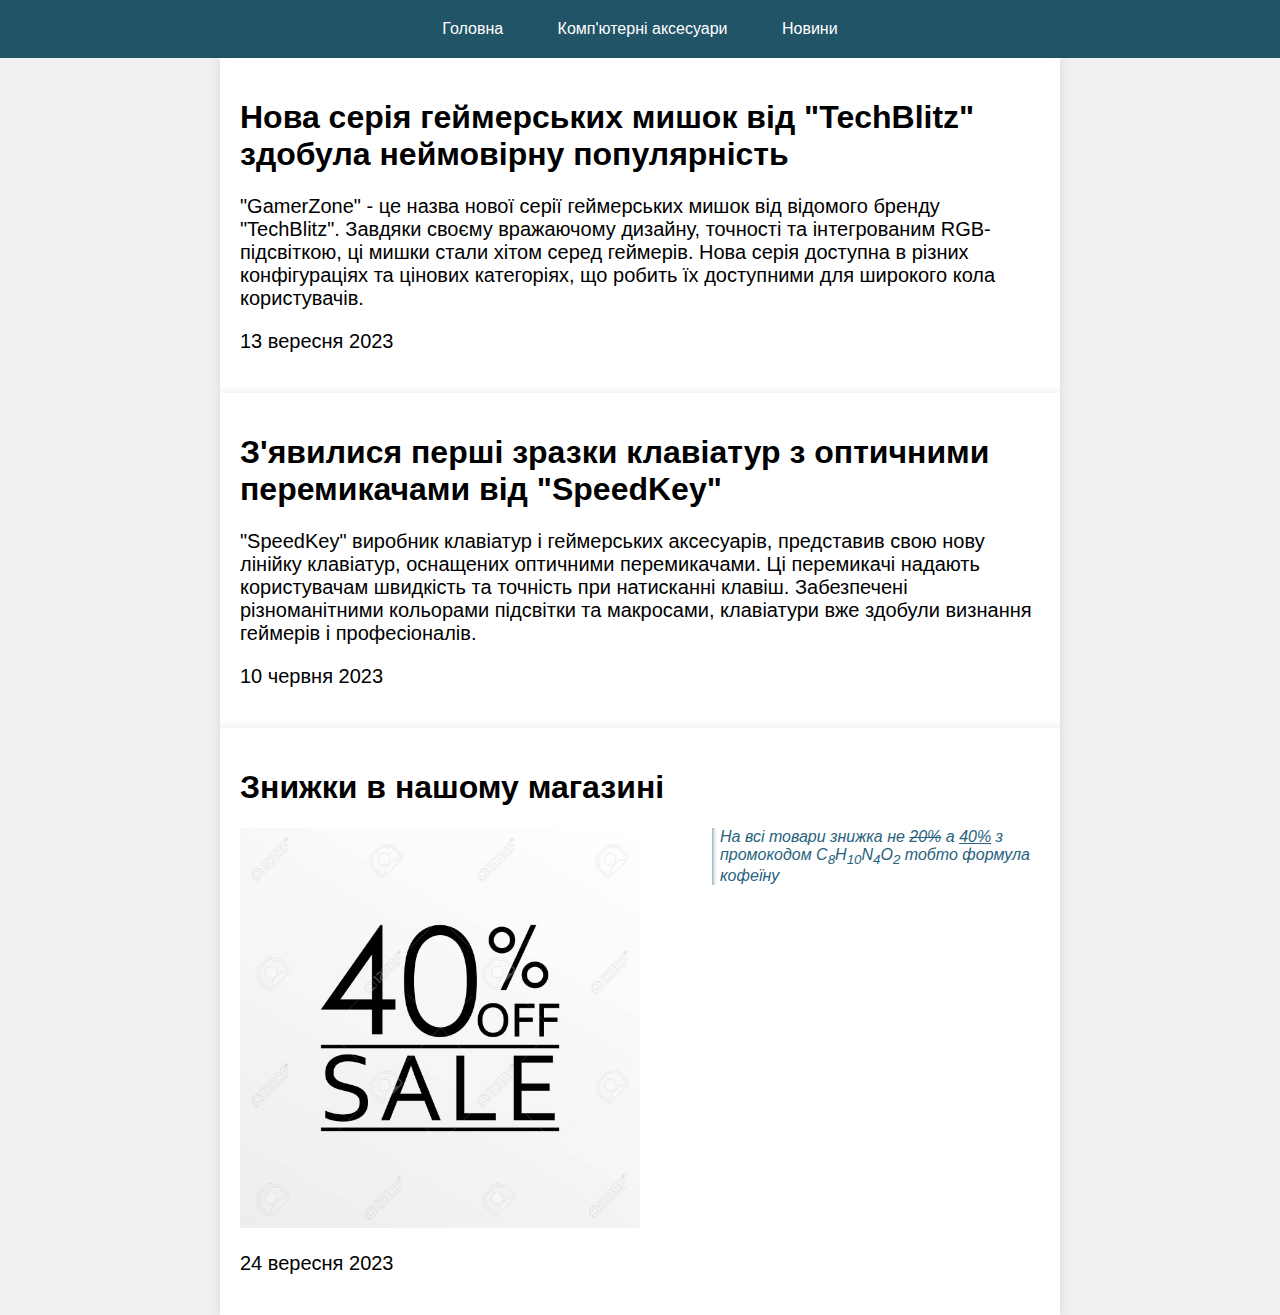
==== news.html @ 042e8c0a "add css" ====
<!DOCTYPE html>
<html lang="uk">
  <head>
    <meta charset="UTF-8" />
    <meta name="viewport" content="width=device-width, initial-scale=1.0" />
    <title>Новини</title>
    <link href="/css/mycss.css" rel="stylesheet" />
  </head>
  <body>
    <header>
      <a href="./index.html">Головна</a>
      <a href="./store.html">Комп'ютерні аксесуари</a>
      <a href="./news.html">Новини</a>
    </header>
    <div class="container">
      <h1>
        Нова серія геймерських мишок від "TechBlitz" здобула неймовірну
        популярність
      </h1>
      <p>
        "GamerZone" - це назва нової серії геймерських мишок від відомого бренду
        "TechBlitz". Завдяки своєму вражаючому дизайну, точності та інтегрованим
        RGB-підсвіткою, ці мишки стали хітом серед геймерів. Нова серія доступна
        в різних конфігураціях та цінових категоріях, що робить їх доступними
        для широкого кола користувачів.
      </p>
      <p>13 вересня 2023</p>
    </div>
    <div class="container">
      <h1>
        З'явилися перші зразки клавіатур з оптичними перемикачами від "SpeedKey"
      </h1>
      <p>
        "SpeedKey" виробник клавіатур і геймерських аксесуарів, представив свою
        нову лінійку клавіатур, оснащених оптичними перемикачами. Ці перемикачі
        надають користувачам швидкість та точність при натисканні клавіш.
        Забезпечені різноманітними кольорами підсвітки та макросами, клавіатури
        вже здобули визнання геймерів і професіоналів.
      </p>
      <p>10 червня 2023</p>
    </div>
    <div class="container">
      <h1>Знижки в нашому магазині</h1>
      <img src="sale.jpg" style="height: 400px;"/>
      <aside id="aside1">
        На всі товари <span id="sales" title="sales">знижка</span> не
        <del lang="en" id="del1" class="sales">20%</del> а
        <ins lang="en">40%</ins> з промокодом C<sub id="sub1">8</sub
        >H<sub>10</sub>N<sub>4</sub>O<sub>2</sub> тобто формула кофеїну
      </aside>
      <p>24 вересня 2023</p>
    </div>
  </body>
</html>
---- css/mycss.css ----
body {
  font-family: Arial, sans-serif;
  background-color: #f0f0f0;
  margin: 0;
  padding: 0;
}

header {
  background-color: hsl(197, 51%, 27%);
  color: #f9f8f8;
  padding: 20px;
  text-align: center;
}

header a {
  color: rgb(255, 255, 255);
  text-decoration: none;
  margin: 25px;
}

a:hover {
  color: rgb(65, 132, 209);
}

h5::first-line {
  color: gray;
}

div > p {
  font-size: 20px;
}

.container {
  max-width: 800px;
  margin: 0 auto;
  padding: 20px;
  background-color: #fff;
  box-shadow: 0 0 10px rgba(0, 0, 0, 0.1);
  border-color: #29627e;
  border-width: 10px;
}

h3[title] {
  color: rgb(27, 26, 26);
}

p[title = "Main information"] {
  font-family: 'Times New Roman', Times, serif;
}

p:first-child {
  text-decoration-line:  underline;
}

p ~ div {
  font-size: 30px;
} 

img::lang {
  size: auto;
}

#my-name {
  font-size: 28px;
}

.store-img {
  height: 450px;
}

aside {
  width: 40%;
  padding-left: 0.5rem;
  margin-left: 0.5rem;
  float: right;
  box-shadow: inset 5px 0 5px -5px #29627e;
  font-style: italic;
  color: #29627e;
}

aside > p {
  margin: 0.5rem;
}
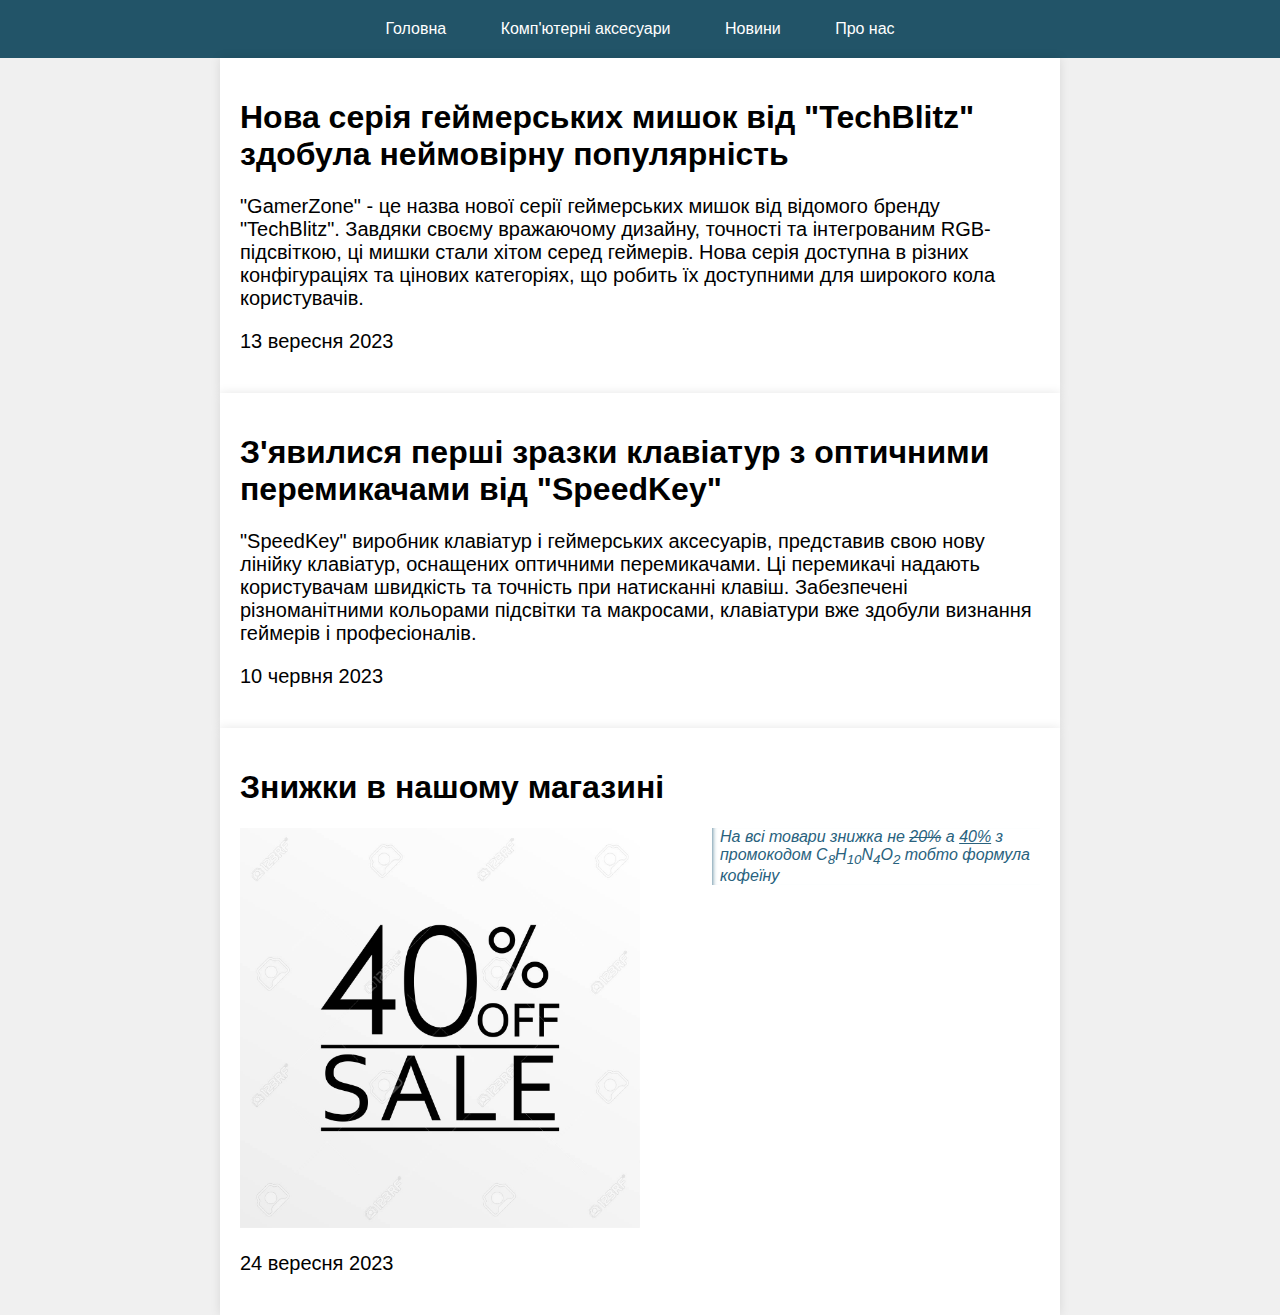
==== commit d42482dd: "Add table" ====
--- a/news.html
+++ b/news.html
@@ -11,6 +11,7 @@
       <a href="./index.html">Головна</a>
       <a href="./store.html">Комп'ютерні аксесуари</a>
       <a href="./news.html">Новини</a>
+      <a href="./table.html">Про нас</a>
     </header>
     <div class="container">
       <h1>
--- a/css/mycss.css
+++ b/css/mycss.css
@@ -80,4 +80,8 @@
 
 aside > p {
   margin: 0.5rem;
+}
+
+marquee {
+  vspace: 5%;
 }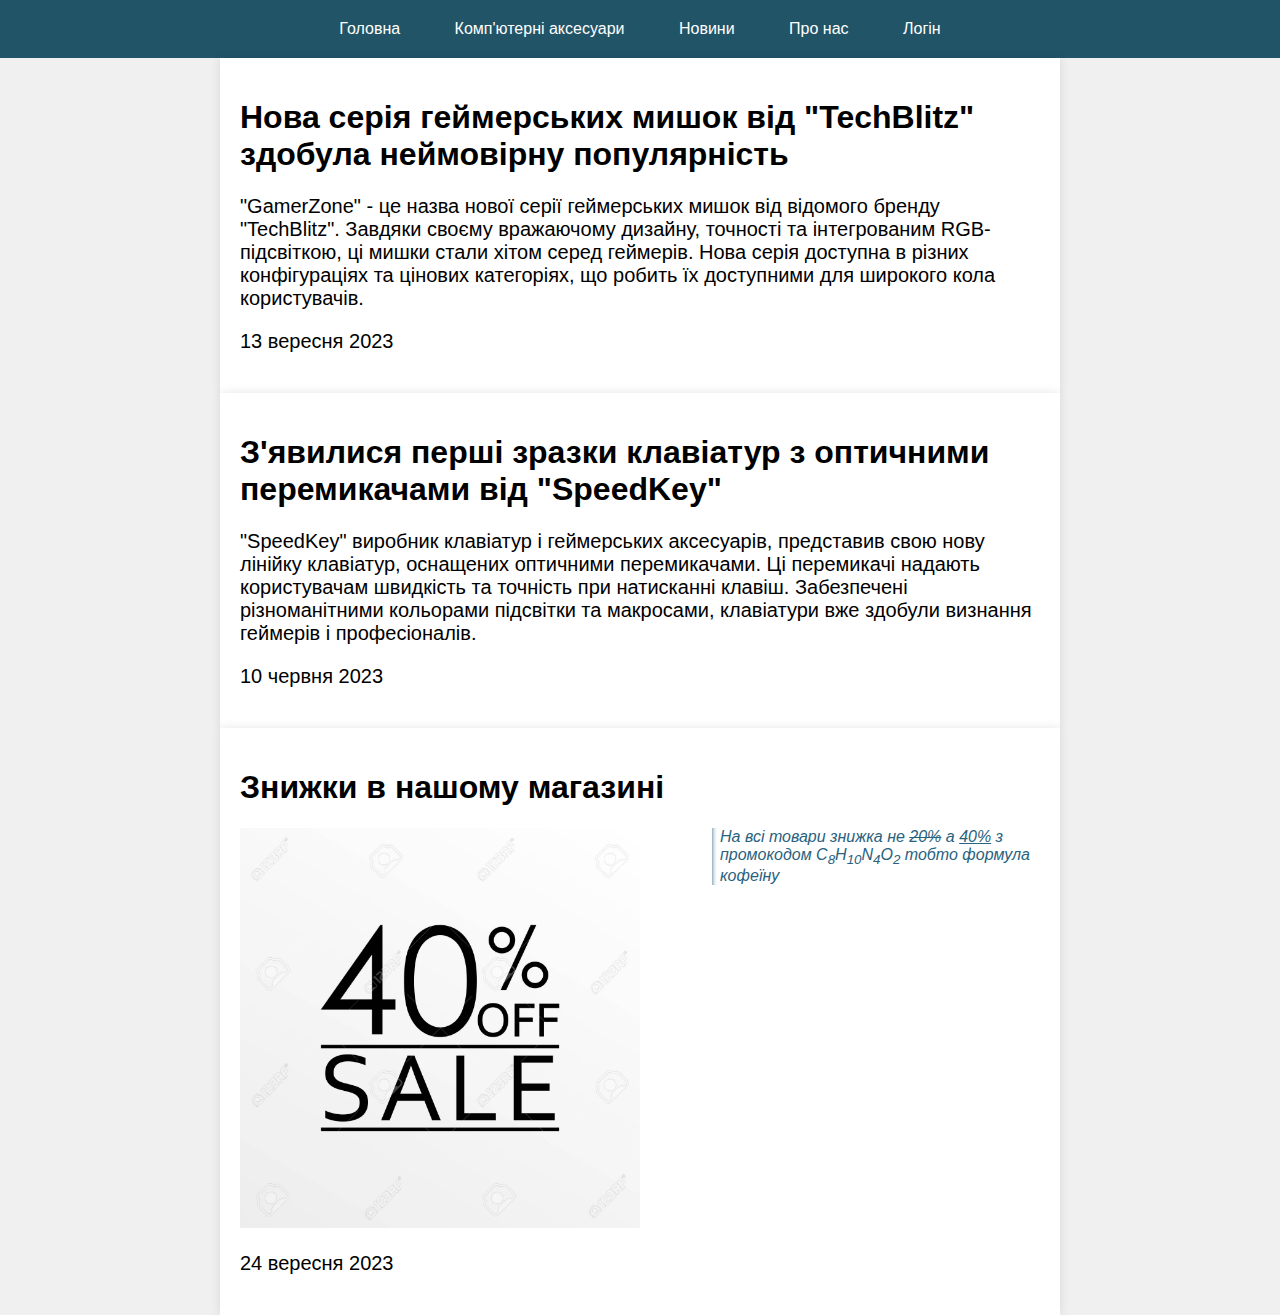
==== commit 422eeea3: "Add new form to site" ====
--- a/news.html
+++ b/news.html
@@ -12,6 +12,7 @@
       <a href="./store.html">Комп'ютерні аксесуари</a>
       <a href="./news.html">Новини</a>
       <a href="./table.html">Про нас</a>
+      <a href="./login.html">Логін</a>
     </header>
     <div class="container">
       <h1>
--- a/css/mycss.css
+++ b/css/mycss.css
@@ -82,6 +82,44 @@
   margin: 0.5rem;
 }
 
-marquee {
-  vspace: 5%;
+table, th, td {
+  border: 1px solid black;
+}
+
+
+input[type=text], input[type=password] {
+  width: 80%;
+  padding: 12px 20px;
+  margin: 8px 0;
+  display: inline-block;
+  border: 1px solid #ccc;
+  box-sizing: border-box;
+}
+
+button {
+  background-color: #04AA6D;
+  color: white;
+  padding: 14px 20px;
+  margin: 8px 0;
+  border: none;
+  cursor: pointer;
+  width: 100%;
+}
+
+button:hover {
+  opacity: 0.8;
+}
+
+#leave-comment {
+  display: block;
+  margin-top: 15px;
+}
+
+#choose {
+  width: 80%;
+  height: 40px;
+}
+
+#select-label {
+  margin-right: 30px;
 }